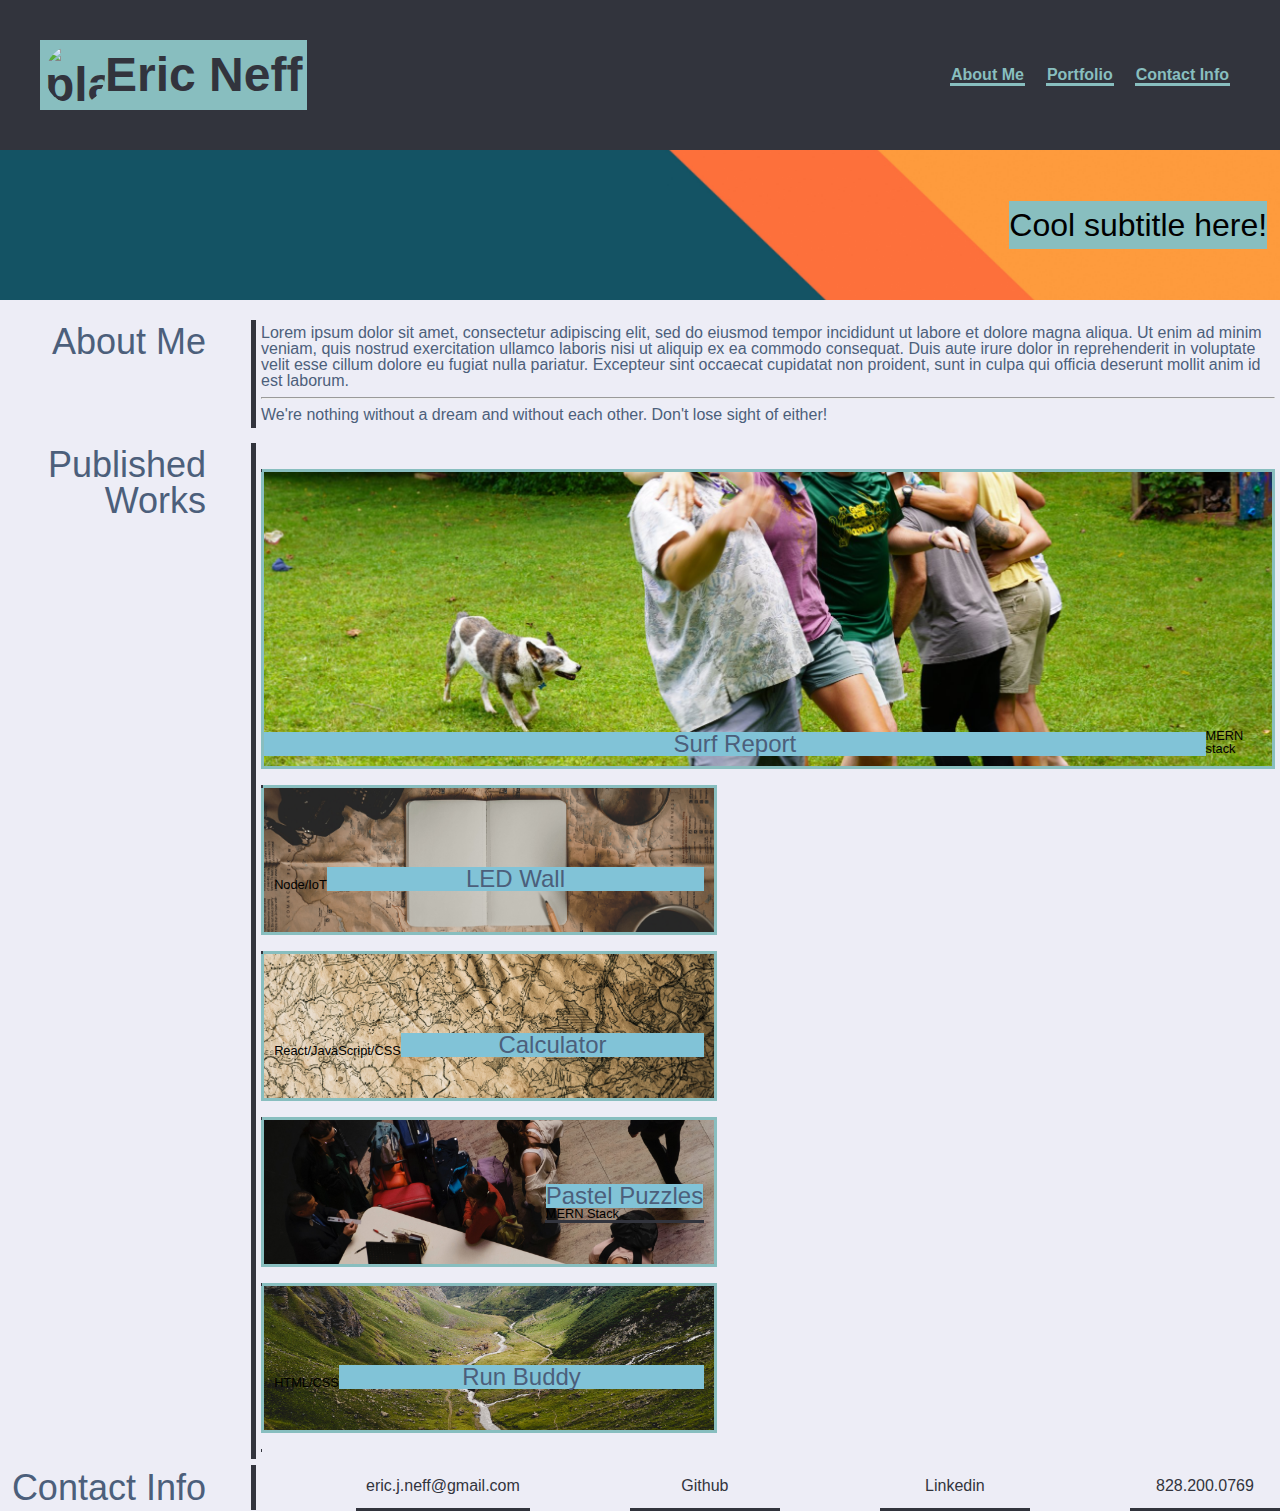
==== index2.html @ ceb5ebf6 "updated index, CSS and image files" ====
<!DOCTYPE html>
<html lang="en-US">

  <head>
    <meta charset="UTF-8">
    <title>Stock Title</title>
    <meta name="viewport" content="width=device-width,initial-scale=1"/>
    <link rel="stylesheet" href="assets/styles/reset.css">
    <link rel="stylesheet" href="assets/styles/style.css">
  </head>

  <body>
    <!-- Header -->
    <header>
      
      <h1> <img src="https://images.unsplash.com/photo-1536048810607-3dc7f86981cb?ixlib=rb-4.0.3&ixid=MnwxMjA3fDB8MHxwaG90by1wYWdlfHx8fGVufDB8fHx8&auto=format&fit=crop&w=435&q=80" alt="placeholder avatar"/>Eric Neff</h1>
        <nav>
            <ul>
                <li><a href="#section1">About Me</a></li>
                <li><a href="#section2">Portfolio</a></li>
                <li><a href="#section3">Contact Info</a></li>
            </ul>
        </nav>
    </header>

    <!-- Navbar -->
    <section class="subtitle">
        <ul>Cool subtitle here!</ul>
    </section>
    </div>

    <main>

        <!-- About Me section start -->
        <div class="info" id="section1">
            <div class="title">
                <h2>About Me</h2>
            </div>
            <section class="bio">
                <p>Lorem ipsum dolor sit amet, consectetur adipiscing elit, sed do eiusmod tempor incididunt ut labore et dolore magna aliqua. Ut enim ad minim veniam, quis nostrud exercitation ullamco laboris nisi ut aliquip ex ea commodo consequat. Duis aute irure dolor in reprehenderit in voluptate velit esse cillum dolore eu fugiat nulla pariatur. Excepteur sint occaecat cupidatat non proident, sunt in culpa qui officia deserunt mollit anim id est laborum.</p>
                <hr>
                <p>We're nothing without a dream and without each other. Don't lose sight of either! </p>
            </section>
        </div>
        <!-- About Me section end -->

        <!-- Applications section -->
        <div class="title">
            <h2>Published Works</h2>
        </div>
        <div class="applications" id="section2">
            <a href="https://www.google.com" id="main" target="_blank">
                <div class="main-app">
                <!-- <div class="box" id="main"> -->
                    
                        <h3>Surf Report</h3>
                        <small>MERN stack</small>
                    
                <!-- </div> -->
                </div>
            </a>
            <a href="https://www.noc.com">
                <div class="box" id="LED">
                    <h3>LED Wall</h3>
                    <small>Node/IoT</small>
                </div>
            </a>
            <a href="https://www.weather.gov" target="_blank">
                <div class="box" id="calculator">
                    <h3>Calculator</h3>
                    <small>React/JavaScript/CSS</small>
                </div>
            </a>
            
                <div class="box" id="pastel">
                    <a href="https://www.nasa.gov" target="_blank">
                    <h3>Pastel Puzzles</h3>
                    <small>MERN Stack</small>
                    </a>
                </div>
            
            <a href="https://www.espn.com" target="_blank">
                <div class="box" id="buddy">
                    <h3>Run Buddy</h3>
                    <small>HTML/CSS</small>
                </div>
            </a>

        </div>
    </main>

    <!-- Footer -->
    <footer id="section3">
        <div class="title"><h2>Contact Info</h2></div>
            <!-- <div class="content"> -->
                <a href="mailto:eric.j.neff@gmail.com"><span>eric.j.neff@gmail.com</span></a>
                <a href="https://github.com/neffej/">Github</a>
                <a href="https://www.linkedin.com/in/eric-james-neff">Linkedin</a>
                <a>828.200.0769</a>
            <!-- </div> -->
    </footer>
    </body>
    </html>
---- assets/styles/style.css ----
* {
  box-sizing: border-box;
}

:root{
  --text: #4c5f7b;
  --teal: #88bebf;
  --dark:#32343d;
  --light: #ededf6; 
}

/* General settings */
a {
  outline:none;
  text-decoration: none;
  padding: 2px 1px 0;
  border-bottom: 3px solid var(--dark);
}

body {
  font-family: Verdana, Geneva, Tahoma, sans-serif;
  margin: 0;
  display: flex;
  flex-direction: column;
  min-height: 100vh;
  justify-content: flex-start;
}

h1 {
  font-size: 48px;
  padding: 5px;
}

h2 {
  display:inline-block;
  margin: 2% 0;
  padding: 0 5px;
  min-width:200px;
  font-size: 48px;
  align-content: center;
  /* border-right: 5px solid var(--dark); */
}

h3 {
  text-align: center;
  background-color: #81c3d7;
  color: var(--text);
  font-size:x-large;
  width:100%;
}


/* Header Section start */
header {
  padding: 40px;
  text-align: center;
  background-color:var(--dark)  ;
  color: var(--teal);
  width:100%;
  min-width: 768px;
  display:flex;
  justify-content: space-between;
  align-items: center;

}

header h1{
  display: flex;
  align-items: center;
  background-color: #88bebf;
  color: #32343d;
  font-weight: 800;

}

header img{
  height: 60px;
  width: 60px;
  border-radius: 50%;
  order: 0;
}

header nav{
  order:3;
}

header li{
  padding:5px;
  border-bottom: 3px var(--teal);
  color: var(--teal);
}

nav ul {
  display: flex;
  justify-content: space-between;
  min-width: 300px;
  padding:5px;
  line-height:1.5;
}

nav a {
  color: var(--teal);
  font-weight: bold;
  text-decoration: none;
  border-bottom: solid var(--teal);
}

nav a:hover {
  color: #fff;
}
/* Header Section end */

/* Main section stylings */
.title {
  border-right: 5px solid var(--dark);
  min-height: 100%;
  text-align: right;
  padding-right: 40px;
  min-width: 20%;
  max-width: 20%;
}

.title h2 {
  font-size: 36px;
}

main {
  display: flex;
  flex-wrap: wrap;
  flex-grow: 1;
  background-color: #ededf6;
  color: #4c5f7b;
  min-width:768;
  padding:5px 0px;
}
/* Main section end */

/* Hero section end */
.subtitle{
  background-image: url("../images/banner3.jpg");
  height:150px;
  width:100%;
  padding:4% 1%;
  background-position: center;
  background-repeat:no-repeat;
  background-size:cover;
  display:flex;  
  flex-direction:row-reverse;
  align-items: flex-end;
}

.subtitle ul{
  font-size: 32px;
  background-color:var(--teal);
  line-height: 1.5;
}
/* Hero section end */

/* About Me section stylings */
.bio{
  padding:5px;
  display:inline-block;
  /* border-left: 3px solid var(--dark); */
}

.info {
  padding:15px 0px;
  display:flex;
  background-color: var(--light);
}
/* About Me end */

/* Applications stylings */
#section2{
  background-color: var(--light);
 }

.applications {
  flex: 4;
  background-color: #fff;
  padding: 5px;
  margin: 5px 0px;
  display: block;
  /* flex-wrap: wrap;
  justify-content: space-evenly;
  align-items: flex-start; */
  /* border-left:3px solid var(--dark); */
}


.main-app{
  background-image: url("../images/party shot.jpg");
  height:300px;
  width:100%;
  /* margin-bottom: 0.5%; */
  background-size:cover;
  background-position:center;
  display:flex;
  align-items:flex-end;
  padding-bottom:1%;
  border: 3px solid var(--teal);
}

.main-app div{
  background-color: var(--teal);
  color: var(--text);
  font-size:32px;
  display:flex;
  flex-direction:column;
  align-items:flex-start;
}

div small{
  font-size:80%;
  color:black;
  display:block;
}

#calculator {
  background-image: url("../images/nik-shuliahin-rkFIIE9PxH0-unsplash.jpg");
  height:150px;
  width:45%;
  padding:4% 1%;
  background-position: center;
  background-repeat:no-repeat;
  background-size:cover;
  display:flex;  
  flex-direction:row-reverse;
  align-items: flex-end;
  border: 3px solid var(--teal);
}

#LED{
  background-image: url("../images/clay-banks-pNEmlb1CMZM-unsplash.jpg");
  height:150px;
  width:45%;
  padding:4% 1%;
  background-position: center;
  background-repeat:no-repeat;
  background-size:cover;
  display:flex;  
  flex-direction:row-reverse;
  align-items: flex-end;
  border: 3px solid var(--teal);
}

#pastel{
  background-image: url("../images/marquise-de-photographie-HLbyCQDwQIg-unsplash.jpg");
  height:150px;
  width:45%;
  padding:4% 1%;
  background-position: center;
  background-repeat:no-repeat;
  background-size:cover;
  display:flex;  
  flex-direction:row-reverse;
  align-items: flex-end;
  border: 3px solid var(--teal);
}

#buddy{
  background-image: url("../images/mario-alvarez-M1YdS0g8SRA-unsplash.jpg");
  height:150px;
  width:45%;
  padding:4% 1%;
  background-position: center;
  background-repeat:no-repeat;
  background-size:cover;
  display:flex;  
  flex-direction:row-reverse;
  align-items: flex-end;
  border: 3px solid var(--teal);
}
 
/* Applications end */

/* Footer styling */
footer {
  width: 100%;
  bottom: 0;
  /* padding: 5px 10px; */
  text-align: center;
  background-color: var(--light);
  color: var(--text);
  margin-top: auto;
  display:flex;
  justify-content: space-between;
  align-items: center;
}

footer a{
  color:var(--dark);
  display: inline-block;
  justify-content: space-between;
  min-width: 150px;
  line-height:1.5;
  border-bottom: 3px var(--dark);
  padding:10px;
}

#section3 a{
  border-bottom: 3px solid var(--dark);
}
/* Footer end */

/* Active stylings */
#main:hover {
  border-width:5px;
  box-shadow:inset black; 
}

@media screen and (max-width: 768px) {
  header {
    flex-direction: column;
  }
}

/* Active stylings end */



/* Unused stylings below: */


/* aside {
  width: 10%;
  box-shadow: inset 5px 0 5px -5px var(--dark);

  padding: 15px;
  text-align: left;
  background-color: var(--light);
  color: var(--text);
} */

/* h1 img{
  padding:10px;
} */

/* .card {
  border-width:0px;
  border-color:black;
  padding: 10px;
  margin: 20px;
  flex: 0 0 300px;
  border-radius: 25px;
  background-color: var(--light);
}

.card h3 {
  padding: 20px;
  margin: 0;
  border-radius:  25px 25px 0px 0px ;
  color:black;
  font-weight: 700;
}

.card p {
  text-align: center;
}

.card img {
  width: 100%;
  border-radius:  0 0 15px 15px;
} */

/* div > * .box {
  background-color: var(--teal);
  display:block;
} */
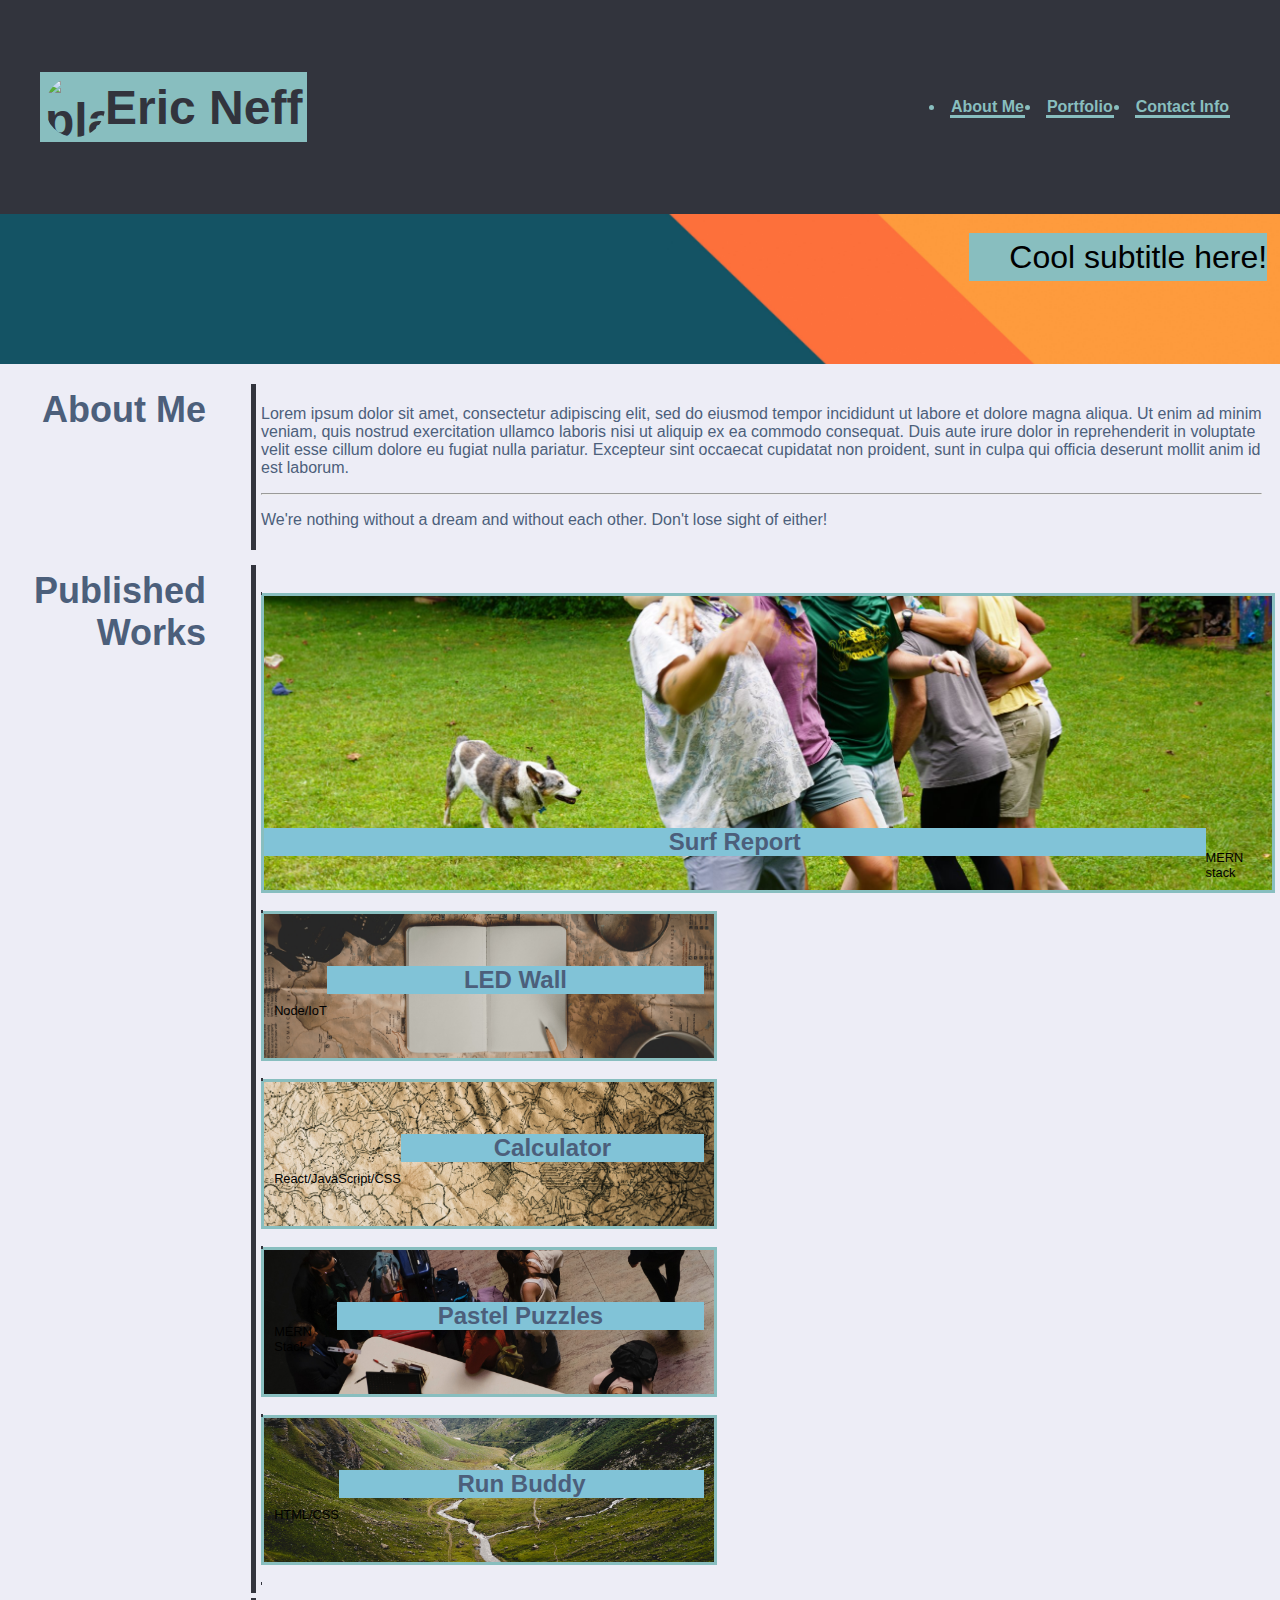
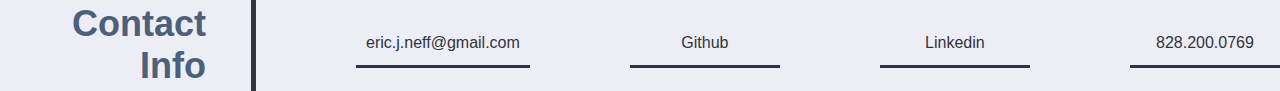
==== commit 5f38cf55: "added interactivity to .title, added screenshot, updated README" ====
--- a/index2.html
+++ b/index2.html
@@ -3,9 +3,9 @@
 
   <head>
     <meta charset="UTF-8">
-    <title>Stock Title</title>
+    <title>Professional Web Developer Portfolio Page</title>
     <meta name="viewport" content="width=device-width,initial-scale=1"/>
-    <link rel="stylesheet" href="assets/styles/reset.css">
+    <!-- <link rel="stylesheet" href="assets/styles/reset.css"> -->
     <link rel="stylesheet" href="assets/styles/style.css">
   </head>
 
@@ -71,14 +71,12 @@
                     <small>React/JavaScript/CSS</small>
                 </div>
             </a>
-            
+            <a href="https://www.nasa.gov" target="_blank">
                 <div class="box" id="pastel">
-                    <a href="https://www.nasa.gov" target="_blank">
                     <h3>Pastel Puzzles</h3>
-                    <small>MERN Stack</small>
-                    </a>
+                    <small>MERN Stack</small>    
                 </div>
-            
+            </a>
             <a href="https://www.espn.com" target="_blank">
                 <div class="box" id="buddy">
                     <h3>Run Buddy</h3>
--- a/assets/styles/style.css
+++ b/assets/styles/style.css
@@ -133,9 +133,10 @@
   min-width:768;
   padding:5px 0px;
 }
+
 /* Main section end */
 
-/* Hero section end */
+/* Hero section start */
 .subtitle{
   background-image: url("../images/banner3.jpg");
   height:150px;
@@ -160,6 +161,8 @@
 .bio{
   padding:5px;
   display:inline-block;
+  min-width: 79%;
+  max-width: 79%
   /* border-left: 3px solid var(--dark); */
 }
 
@@ -177,13 +180,15 @@
 
 .applications {
   flex: 4;
+  width: 600 px;
+  height: auto;
   background-color: #fff;
   padding: 5px;
   margin: 5px 0px;
-  display: block;
-  /* flex-wrap: wrap;
-  justify-content: space-evenly;
-  align-items: flex-start; */
+  /* display: block; */
+  flex-wrap: wrap;
+  /* justify-content: space-evenly;
+  align-items: flex-start;  */
   /* border-left:3px solid var(--dark); */
 }
 
@@ -213,7 +218,7 @@
 div small{
   font-size:80%;
   color:black;
-  display:block;
+  /* display:block; */
 }
 
 #calculator {
@@ -313,6 +318,29 @@
   header {
     flex-direction: column;
   }
+
+  .title{
+    min-width:100%;
+    max-width:100%;
+    border:0 0 3px 0 solid var(--dark;)
+  }
+
+  .bio{
+    min-width:100%;
+    max-width:100%;
+  }
+
+  .info{
+    flex-direction:column;
+  }
+  .applications{
+    flex-direction: column;
+  }
+  main {
+    flex-direction: column;
+  }
+
+  }
 }
 
 /* Active stylings end */
